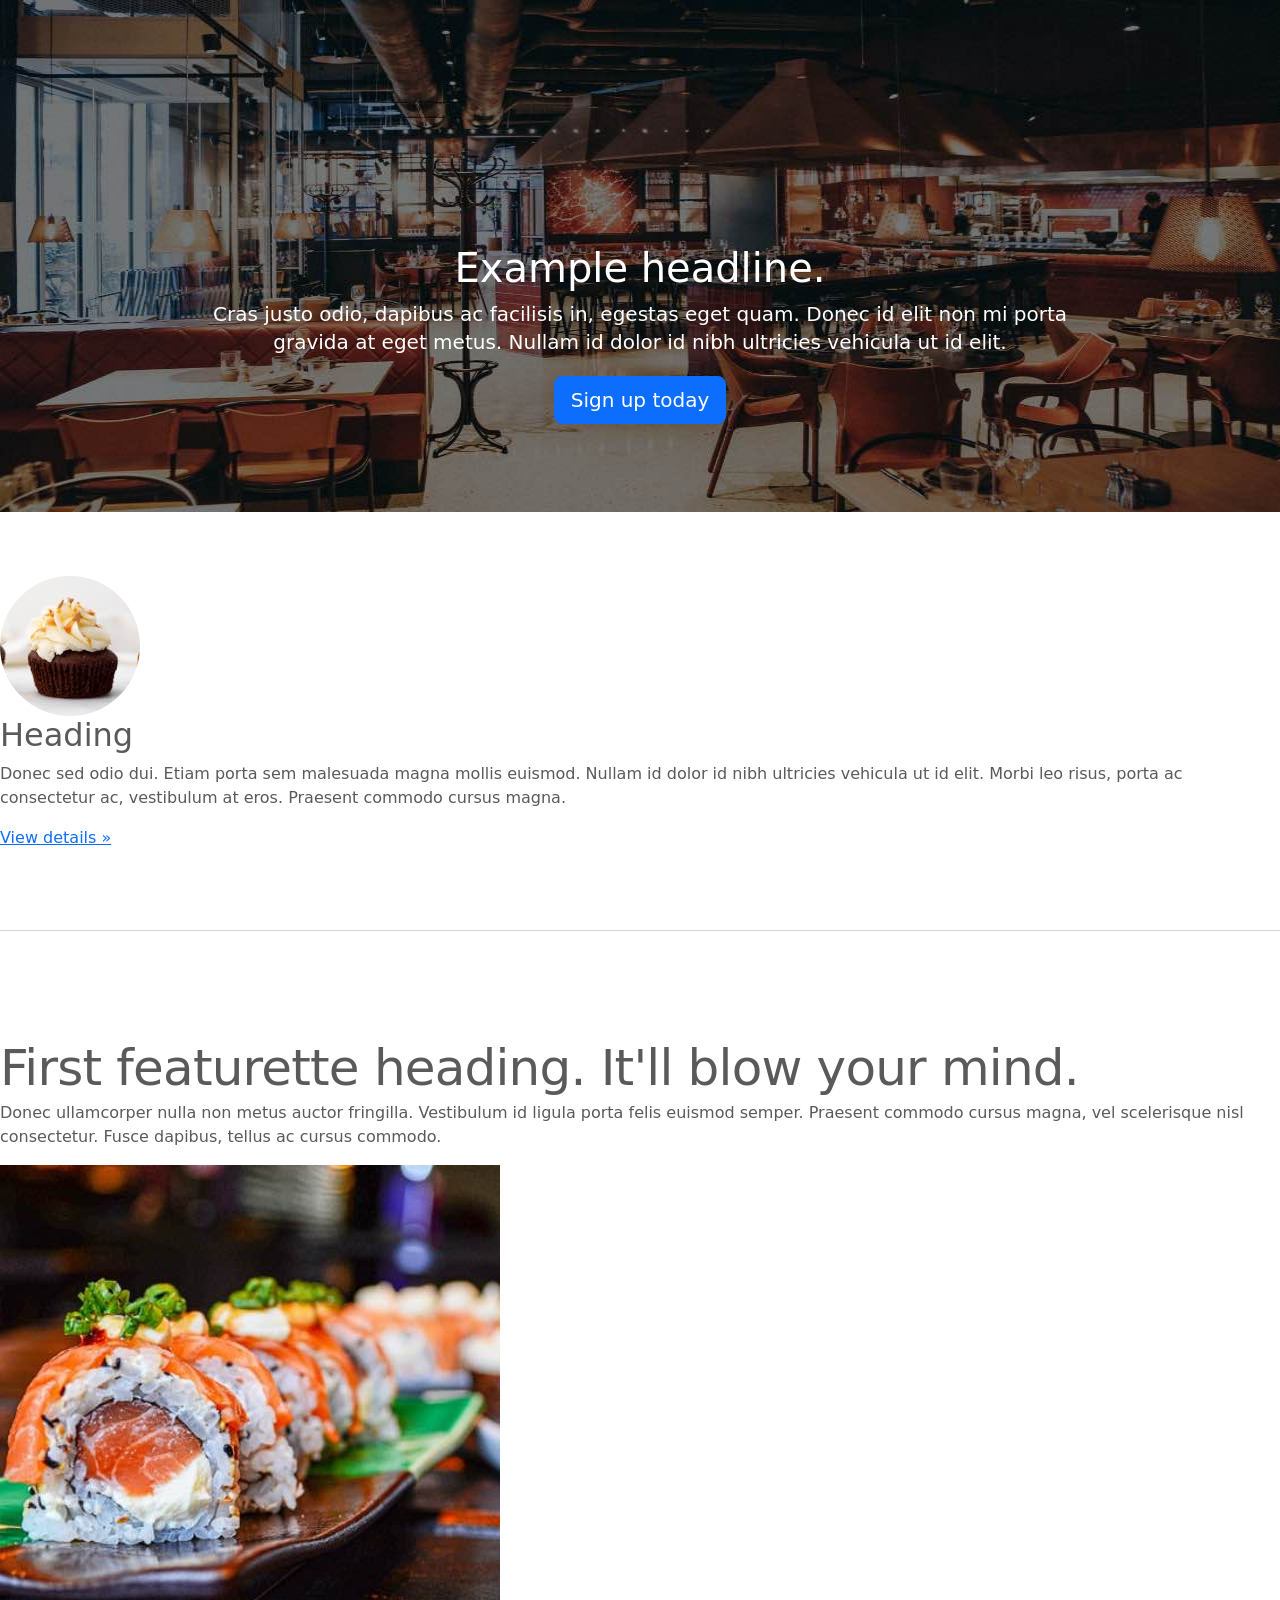
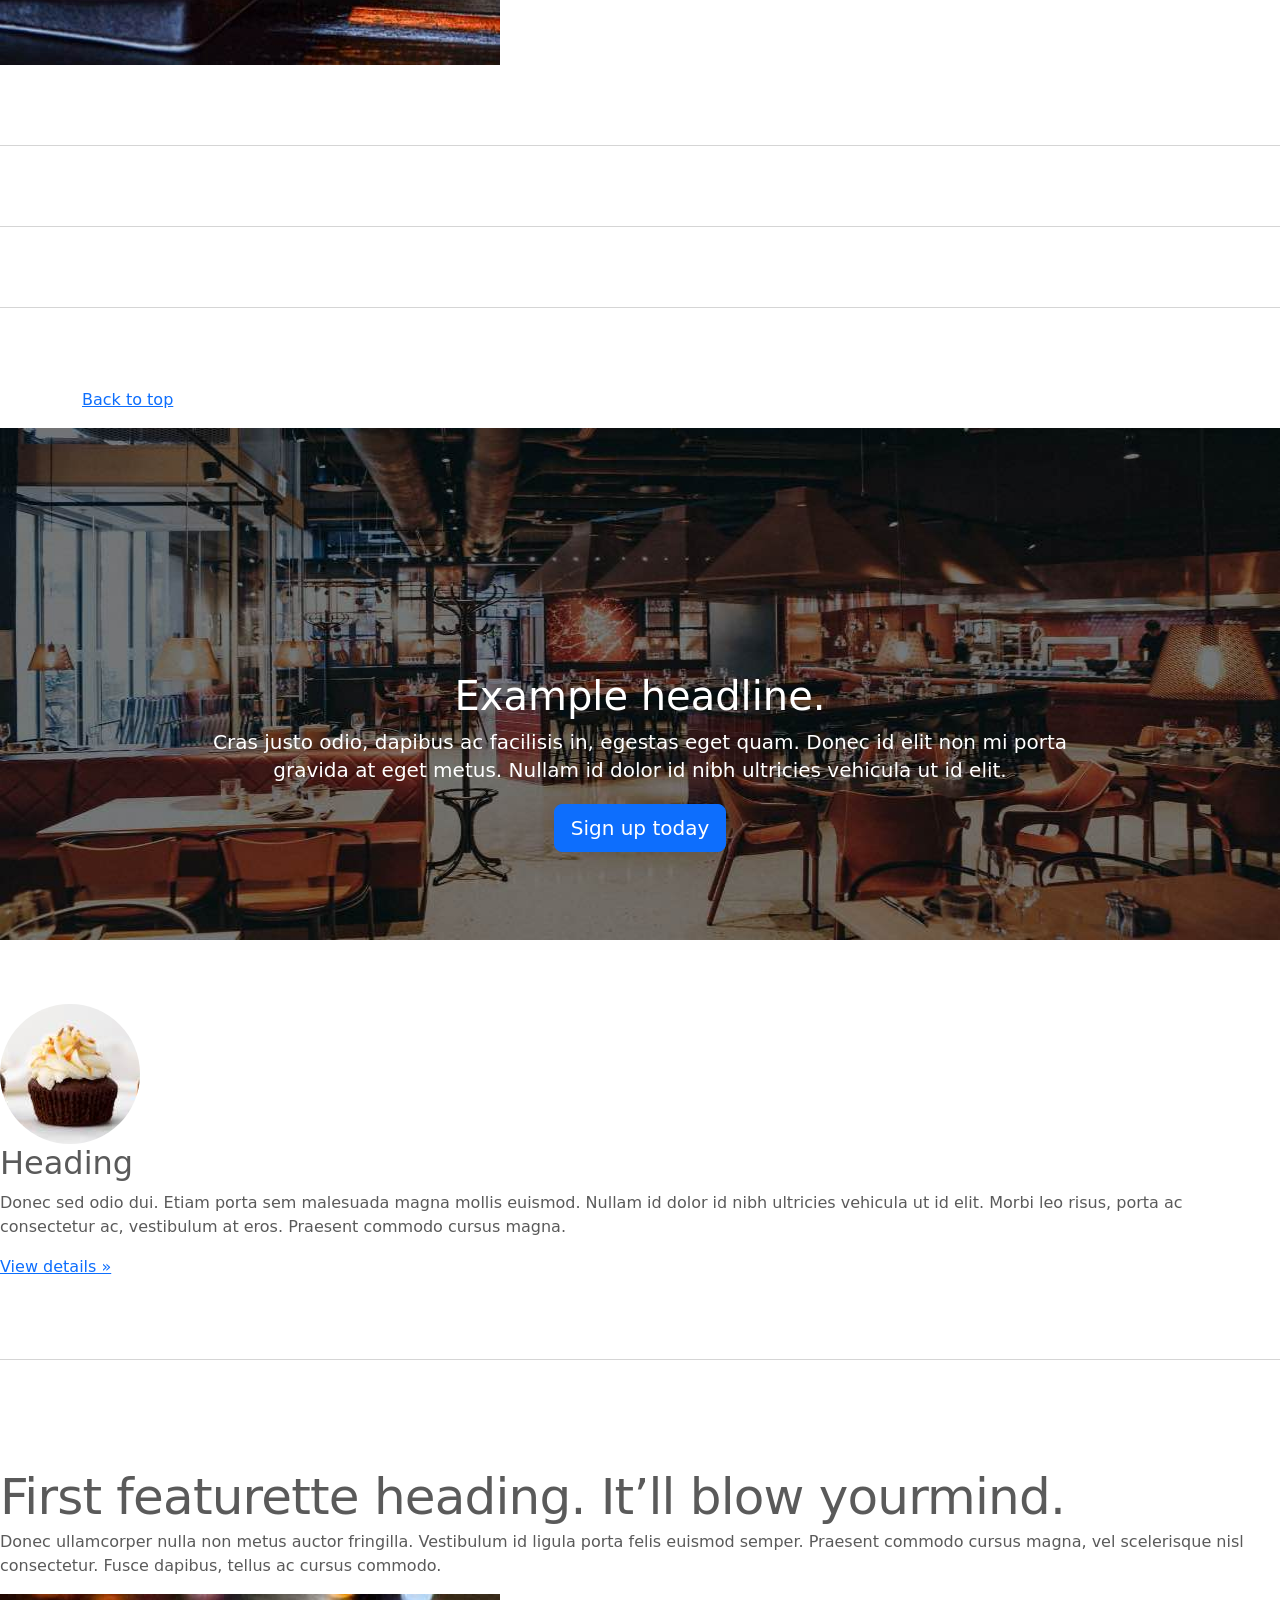
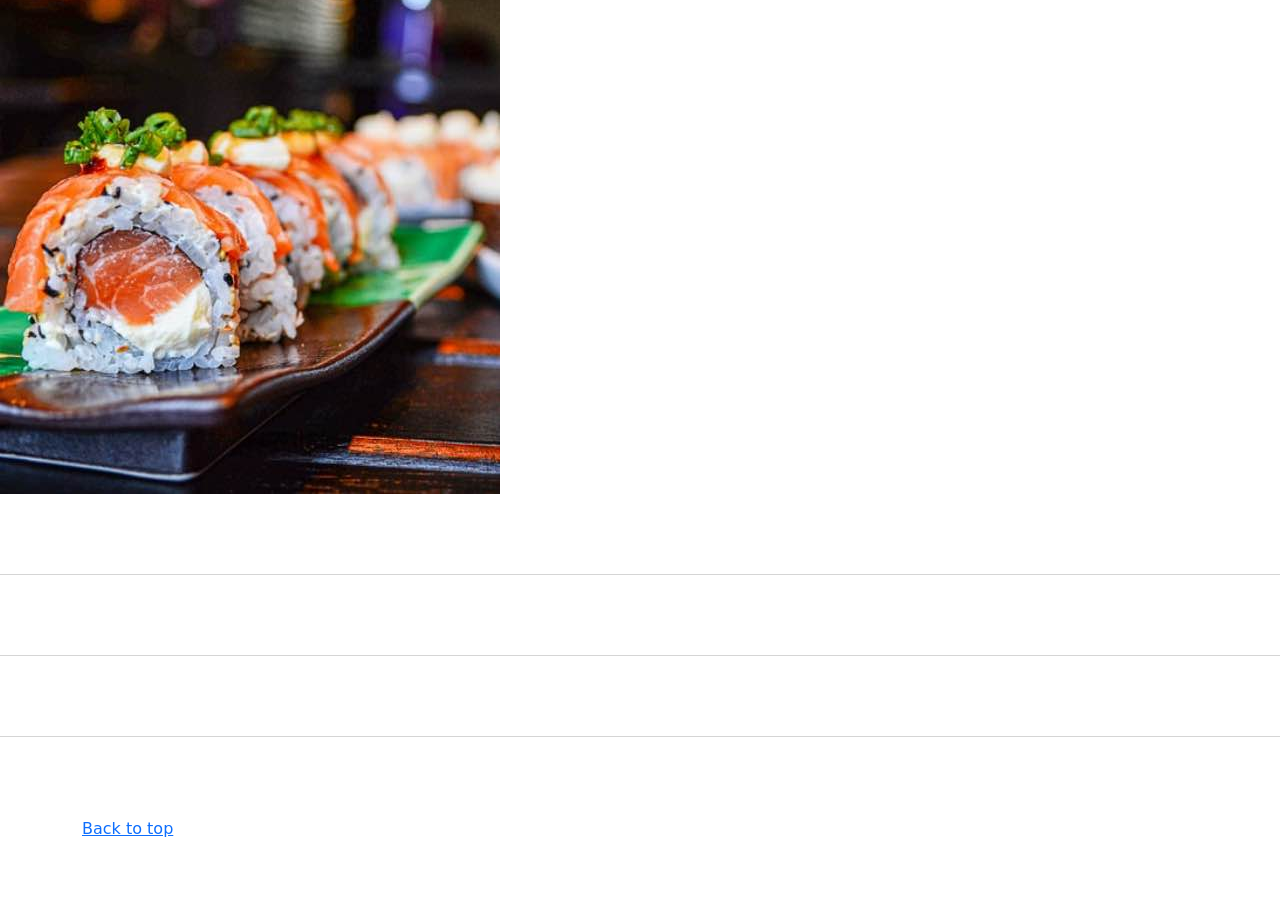
==== kadai_003/index_for_student.html @ 228830ce "kadai_003をアップロードしました" ====
<!doctype html>
<html lang="en">
  <head>
    <meta charset="utf-8">
    <meta name="viewport" content="width=device-width, initial-scale=1">
    <meta name="description" content="">
    <meta name="author" content="Mark Otto, Jacob Thornton, and Bootstrap contributors">
    <meta name="generator" content="Hugo 0.79.0">
    <title>Carousel Template · Bootstrap v5.0</title>
    <link rel="canonical" href="https://getbootstrap.com/docs/5.0/examples/carousel/">
    <!-- ************************************************ bootstrap.min.cssの読み込み -->
    <link href="https://cdn.jsdelivr.net/npm/bootstrap@5.0.0-beta1/dist/css/bootstrap.min.css" rel="stylesheet" integrity="sha384-giJF6kkoqNQ00vy+HMDP7azOuL0xtbfIcaT9wjKHr8RbDVddVHyTfAAsrekwKmP1" crossorigin="anonymous">
    <!-- ************************************************ carousel.cssの読み込み -->
    <link href="carousel.css" rel="stylesheet">
    <!-- ************************************************ bootstrap.bundle.min.jsの読み込み -->
    <script src="https://cdn.jsdelivr.net/npm/bootstrap@5.0.0-beta1/dist/js/bootstrap.bundle.min.js" integrity="sha384-ygbV9kiqUc6oa4msXn9868pTtWMgiQaeYH7/t7LECLbyPA2x65Kgf80OJFdroafW" crossorigin="anonymous" defer></script>
  </head>
  <body>
    <main>
      <!-- ************************************************ カルーセル開始 -->
      <!-- <div id="myCarousel" class="carousel slide" data-bs-ride="carousel"> -->
      <div id="myCarousel" class="carousel slide carousel-fade" data-bs-ride="carousel">
        <!-- <div class="carousel-inner"> -->
        <div class="carousel-inner">
          <!-- <div class="carousel-item active"> -->
          <div class="carousel-item active">
            <img src="img/top_1.jpg" alt="サンプル画像1">
            <div class="container">
              <!-- <div class="carousel-caption"> -->
              <div class="carousel-caption">
                <h1>Example headline.</h1>
                <p>Cras justo odio, dapibus ac facilisis in, egestas eget quam. Donec id elit non mi porta gravida at eget
                  metus. Nullam id dolor id nibh ultricies vehicula ut id elit.</p>
                <!-- <p><a class="btn btn-lg btn-primary" href="#" role="button">Sign up today</a></p> -->
                <p><a class="btn btn-lg btn-primary" href="#" role="button">Sign up today</a></p>
              </div>
            </div>
          </div>

          <div class="carousel-item">
            <img src="img/top_2.jpg" alt="サンプル画像2">
            <div class="container">
              <div class="carousel-caption">
                <h1>Another headline.</h1>
                <p>Cras justo odio, dapibus ac facilisis in, egestas eget quam. Donec id elit non mi porta gravida at eget
                  metus. Nullam id dolor id nibh ultricies vehicula ut id elit.</p>
                <p><a class="btn btn-lg btn-primary" href="#" role="button">Learn more</a></p>
              </div>
            </div>
          </div>

          <div class="carousel-item">
            <img src="img/top_3.jpg" alt="サンプル画像3">
            <div class="container">
              <div class="carousel-caption">
                <h1>One more for good measure.</h1>
                <p>Cras justo odio, dapibus ac facilisis in, egestas eget quam. Donec id elit non mi porta gravida at eget
                  metus. Nullam id dolor id nibh ultricies vehicula ut id elit.</p>
                <p><a class="btn btn-lg btn-primary" href="#" role="button">Browse gallery</a></p>
              </div>
            </div>
          </div>  

        </div>
      </div>
      <!-- ************************************************ カルーセル終了 -->
      <!-- <div class="container marketing"> -->
      <div class="">
        <!-- <div class="row"> -->
        <div class="">
          <!-- <div class="col-lg-4"> -->
          <div class="">
            <img src="img/cake.jpg" class="rounded-circle" alt="サンプル画像2">
            <h2>Heading</h2>
            <p>Donec sed odio dui. Etiam porta sem malesuada magna mollis euismod. Nullam id dolor id nibh ultricies
              vehicula ut id elit. Morbi leo risus, porta ac consectetur ac, vestibulum at eros. Praesent commodo cursus
              magna.</p>
            <!-- <p><a class="btn btn-secondary" href="#" role="button">View details &raquo;</a></p> -->
            <p><a class="" href="#" role="button">View details &raquo;</a></p>
          </div>
        </div>
        <hr class="featurette-divider">
        <!-- <div class="row"> -->
        <div class="">
          <!-- <div class="col-md-7"> -->
          <div class="">
            <!-- <h2 class="featurette-heading">First featurette heading. <span class="text-muted">It'll blow your mind.</span> -->
            <h2 class="featurette-heading">First featurette heading. <span class="">It'll blow your mind.</span></h2>
            <!-- <p class="lead">Donec ullamcorper nulla non metus auctor fringilla. Vestibulum id ligula porta felis
              euismod
              semper. Praesent commodo cursus magna, vel scelerisque nisl consectetur. Fusce dapibus, tellus ac cursus
              commodo.</p> -->
            <p class="">
              Donec ullamcorper nulla non metus auctor fringilla. Vestibulum id ligula porta felis
              euismod
              semper. Praesent commodo cursus magna, vel scelerisque nisl consectetur. Fusce dapibus, tellus ac cursus
              commodo.
            </p>
          </div>
          <!-- <div class="col-md-5"> -->
          <div class="">
            <!-- <img src="img/sushi.jpg" class="img-fluid" alt=""> -->
            <img src="img/sushi.jpg" class="" alt="サンプル画像3">
          </div>
        </div>
        <hr class="featurette-divider">
        <!-- ここにもう一つ左右を反転させたものを作ります。 -->
        <hr class="featurette-divider">
        <!-- ここにもう一つ左右を反転させたものを作ります。 -->
        <hr class="featurette-divider">
        <footer class="container">
          <!-- <p class="float-end"><a href="#">Back to top</a></p> -->
          <p class=""><a href="#">Back to top</a></p>
        </footer>
      </div>
    </main>
  </body>

</html>
  </head>
  <body>
    <main>
      <!-- ************************************************ カールセル開始 -->
      <!-- <div id="myCarousel" class="carousel slide" data-bs-ride="carousel"> -->
      <div id="myCarousel" class="carousel slide" data-bs-ride="carousel">
        <!-- <div class="carousel-inner"> -->
        <div class="carousel-inner">
          <!-- <div class="carousel-item active"> -->
          <div class="carousel-item active">
            <img src="img/top_1.jpg" alt="サンプル画像1">
            <div class="container">
              <!-- <div class="carousel-caption"> -->
              <div class="carousel-caption">
                <h1>Example headline.</h1>
                <p>Cras justo odio, dapibus ac facilisis in, egestas eget quam. Donec id elit non mi porta gravida at eget
                  metus. Nullam id dolor id nibh ultricies vehicula ut id elit.</p>
                <!-- <p><a class="btn btn-lg btn-primary" href="#" role="button">Sign up today</a></p> -->
                <p><a class="btn btn-lg btn-primary" href="#" role="button">Sign up today</a></p>
              </div>
            </div>
          </div>
        </div>
      </div>
      <!-- ************************************************ カールセル終了 -->
      <!-- <div class="container marketing"> -->
      <div class="">
        <!-- <div class="row"> -->
        <div class="">
          <!-- <div class="col-lg-4"> -->
          <div class="">
            <img src="img/cake.jpg" class="rounded-circle" alt="サンプル画像2">
            <h2>Heading</h2>
            <p>Donec sed odio dui. Etiam porta sem malesuada magna mollis euismod. Nullam id dolor id nibh ultricies
              vehicula ut id elit. Morbi leo risus, porta ac consectetur ac, vestibulum at eros. Praesent commodo cursus
              magna.</p>
            <!-- <p><a class="btn btn-secondary" href="#" role="button">View details &raquo;</a></p> -->
            <p><a class="" href="#" role="button">View details &raquo;</a></p>
          </div>
        </div>
        <hr class="featurette-divider">
        <!-- <div class="row"> -->
        <div class="">
          <!-- <div class="col-md-7"> -->
          <div class="">
            <!-- <h2 class="featurette-heading">First featurette heading. <span class="text-muted">It’ll blow yourmind.</span> -->
            <h2 class="featurette-heading">First featurette heading. <span class="">It’ll blow yourmind.</span></h2>
            <!-- <p class="lead">Donec ullamcorper nulla non metus auctor fringilla. Vestibulum id ligula porta felis
              euismod
              semper. Praesent commodo cursus magna, vel scelerisque nisl consectetur. Fusce dapibus, tellus ac cursus
              commodo.</p> -->
            <p class="">
              Donec ullamcorper nulla non metus auctor fringilla. Vestibulum id ligula porta felis
              euismod
              semper. Praesent commodo cursus magna, vel scelerisque nisl consectetur. Fusce dapibus, tellus ac cursus
              commodo.
            </p>
          </div>
          <!-- <div class="col-md-5"> -->
          <div class="">
            <!-- <img src="img/sushi.jpg" class="img-fluid" alt=""> -->
            <img src="img/sushi.jpg" class="" alt="サンプル画像3">
          </div>
        </div>
        <hr class="featurette-divider">
        <!-- ここにもう一つ左右を反転させたものを作ります。 -->
        <hr class="featurette-divider">
        <!-- ここにもう一つ左右を反転させたものを作ります。 -->
        <hr class="featurette-divider">
        <footer class="container">
          <!-- <p class="float-end"><a href="#">Back to top</a></p> -->
          <p class=""><a href="#">Back to top</a></p>
        </footer>
      </div>
    </main>
  </body>

</html>
---- kadai_003/carousel.css ----
/* ----------------------------------------------- 全体の文字色修正と下部の余白の調整 */
body {
  /* padding-top: 3rem; */
  padding-bottom: 3rem;
  color: #5a5a5a;
}

/* ----------------------------------------------- カルーセルのカスタマイズ */
.carousel {
  margin-bottom: 4rem;
}

.carousel-caption {
  bottom: 3rem;
  z-index: 10;
}

.carousel-item {
  height: 32rem;
}

.carousel-item > img {
  position: absolute;
  top: 0;
  left: 0;
  min-width: 100%;
  height: 32rem;
}

/* ----------------------------------------------- マーケティングコンテンツ */
.marketing .col-lg-4 {
  margin-bottom: 1.5rem;
  text-align: center;
}

.marketing h2 {
  font-weight: 400;
}

/* rtl:begin:ignore */
.marketing .col-lg-4 p {
  margin-right: .75rem;
  margin-left: .75rem;
}

/* rtl:end:ignore */

/* ----------------------------------------------- フィーチャーレット */
.featurette-divider {
  margin: 5rem 0;
  /* Space out the Bootstrap <hr> more */
}

.featurette-heading {
  font-weight: 300;
  line-height: 1;
  /* rtl:remove */
  letter-spacing: -.05rem;
}

/* ----------------------------------------------- レスポンシブデザイン */
@media (min-width: 40em) {
  .carousel-caption p {
    margin-bottom: 1.25rem;
    font-size: 1.25rem;
    line-height: 1.4;
  }

  .featurette-heading {
    font-size: 50px;
  }
}

@media (min-width: 62em) {
  .featurette-heading {
    margin-top: 7rem;
  }
}
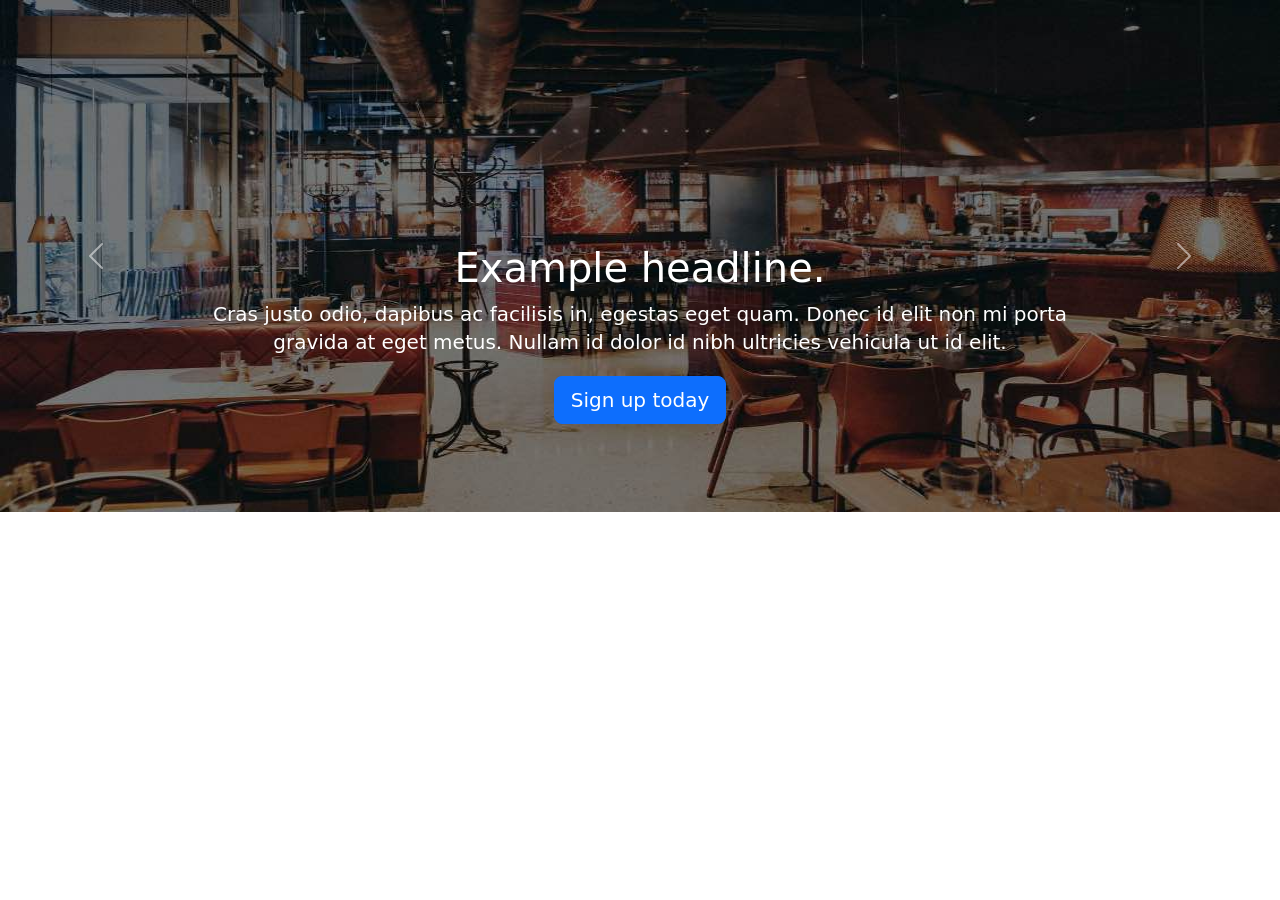
==== commit 85348106: "kadai_003をアップロードしました" ====
--- a/kadai_003/index_for_student.html
+++ b/kadai_003/index_for_student.html
@@ -3,195 +3,62 @@
   <head>
     <meta charset="utf-8">
     <meta name="viewport" content="width=device-width, initial-scale=1">
-    <meta name="description" content="">
-    <meta name="author" content="Mark Otto, Jacob Thornton, and Bootstrap contributors">
-    <meta name="generator" content="Hugo 0.79.0">
     <title>Carousel Template · Bootstrap v5.0</title>
-    <link rel="canonical" href="https://getbootstrap.com/docs/5.0/examples/carousel/">
-    <!-- ************************************************ bootstrap.min.cssの読み込み -->
-    <link href="https://cdn.jsdelivr.net/npm/bootstrap@5.0.0-beta1/dist/css/bootstrap.min.css" rel="stylesheet" integrity="sha384-giJF6kkoqNQ00vy+HMDP7azOuL0xtbfIcaT9wjKHr8RbDVddVHyTfAAsrekwKmP1" crossorigin="anonymous">
-    <!-- ************************************************ carousel.cssの読み込み -->
+    <!-- Bootstrap CSSの読み込み -->
+    <link href="https://cdn.jsdelivr.net/npm/bootstrap@5.0.0-beta1/dist/css/bootstrap.min.css" rel="stylesheet">
+    <!-- カスタムCSS（必要なら） -->
     <link href="carousel.css" rel="stylesheet">
-    <!-- ************************************************ bootstrap.bundle.min.jsの読み込み -->
-    <script src="https://cdn.jsdelivr.net/npm/bootstrap@5.0.0-beta1/dist/js/bootstrap.bundle.min.js" integrity="sha384-ygbV9kiqUc6oa4msXn9868pTtWMgiQaeYH7/t7LECLbyPA2x65Kgf80OJFdroafW" crossorigin="anonymous" defer></script>
+    <!-- Bootstrap JavaScriptの読み込み -->
+    <script src="https://cdn.jsdelivr.net/npm/bootstrap@5.0.0-beta1/dist/js/bootstrap.bundle.min.js" defer></script>
   </head>
   <body>
     <main>
-      <!-- ************************************************ カルーセル開始 -->
-      <!-- <div id="myCarousel" class="carousel slide" data-bs-ride="carousel"> -->
+      <!-- カルーセル開始 -->
       <div id="myCarousel" class="carousel slide carousel-fade" data-bs-ride="carousel">
-        <!-- <div class="carousel-inner"> -->
         <div class="carousel-inner">
-          <!-- <div class="carousel-item active"> -->
           <div class="carousel-item active">
             <img src="img/top_1.jpg" alt="サンプル画像1">
             <div class="container">
-              <!-- <div class="carousel-caption"> -->
               <div class="carousel-caption">
                 <h1>Example headline.</h1>
-                <p>Cras justo odio, dapibus ac facilisis in, egestas eget quam. Donec id elit non mi porta gravida at eget
-                  metus. Nullam id dolor id nibh ultricies vehicula ut id elit.</p>
-                <!-- <p><a class="btn btn-lg btn-primary" href="#" role="button">Sign up today</a></p> -->
+                <p>Cras justo odio, dapibus ac facilisis in, egestas eget quam. Donec id elit non mi porta gravida at eget metus. Nullam id dolor id nibh ultricies vehicula ut id elit.</p>
                 <p><a class="btn btn-lg btn-primary" href="#" role="button">Sign up today</a></p>
               </div>
             </div>
           </div>
-
           <div class="carousel-item">
             <img src="img/top_2.jpg" alt="サンプル画像2">
             <div class="container">
               <div class="carousel-caption">
                 <h1>Another headline.</h1>
-                <p>Cras justo odio, dapibus ac facilisis in, egestas eget quam. Donec id elit non mi porta gravida at eget
-                  metus. Nullam id dolor id nibh ultricies vehicula ut id elit.</p>
+                <p>Cras justo odio, dapibus ac facilisis in, egestas eget quam. Donec id elit non mi porta gravida at eget metus. Nullam id dolor id nibh ultricies vehicula ut id elit.</p>
                 <p><a class="btn btn-lg btn-primary" href="#" role="button">Learn more</a></p>
               </div>
             </div>
           </div>
-
           <div class="carousel-item">
             <img src="img/top_3.jpg" alt="サンプル画像3">
             <div class="container">
               <div class="carousel-caption">
                 <h1>One more for good measure.</h1>
-                <p>Cras justo odio, dapibus ac facilisis in, egestas eget quam. Donec id elit non mi porta gravida at eget
-                  metus. Nullam id dolor id nibh ultricies vehicula ut id elit.</p>
+                <p>Cras justo odio, dapibus ac facilisis in, egestas eget quam. Donec id elit non mi porta gravida at eget metus. Nullam id dolor id nibh ultricies vehicula ut id elit.</p>
                 <p><a class="btn btn-lg btn-primary" href="#" role="button">Browse gallery</a></p>
-              </div>
-            </div>
-          </div>  
-
-        </div>
-      </div>
-      <!-- ************************************************ カルーセル終了 -->
-      <!-- <div class="container marketing"> -->
-      <div class="">
-        <!-- <div class="row"> -->
-        <div class="">
-          <!-- <div class="col-lg-4"> -->
-          <div class="">
-            <img src="img/cake.jpg" class="rounded-circle" alt="サンプル画像2">
-            <h2>Heading</h2>
-            <p>Donec sed odio dui. Etiam porta sem malesuada magna mollis euismod. Nullam id dolor id nibh ultricies
-              vehicula ut id elit. Morbi leo risus, porta ac consectetur ac, vestibulum at eros. Praesent commodo cursus
-              magna.</p>
-            <!-- <p><a class="btn btn-secondary" href="#" role="button">View details &raquo;</a></p> -->
-            <p><a class="" href="#" role="button">View details &raquo;</a></p>
-          </div>
-        </div>
-        <hr class="featurette-divider">
-        <!-- <div class="row"> -->
-        <div class="">
-          <!-- <div class="col-md-7"> -->
-          <div class="">
-            <!-- <h2 class="featurette-heading">First featurette heading. <span class="text-muted">It'll blow your mind.</span> -->
-            <h2 class="featurette-heading">First featurette heading. <span class="">It'll blow your mind.</span></h2>
-            <!-- <p class="lead">Donec ullamcorper nulla non metus auctor fringilla. Vestibulum id ligula porta felis
-              euismod
-              semper. Praesent commodo cursus magna, vel scelerisque nisl consectetur. Fusce dapibus, tellus ac cursus
-              commodo.</p> -->
-            <p class="">
-              Donec ullamcorper nulla non metus auctor fringilla. Vestibulum id ligula porta felis
-              euismod
-              semper. Praesent commodo cursus magna, vel scelerisque nisl consectetur. Fusce dapibus, tellus ac cursus
-              commodo.
-            </p>
-          </div>
-          <!-- <div class="col-md-5"> -->
-          <div class="">
-            <!-- <img src="img/sushi.jpg" class="img-fluid" alt=""> -->
-            <img src="img/sushi.jpg" class="" alt="サンプル画像3">
-          </div>
-        </div>
-        <hr class="featurette-divider">
-        <!-- ここにもう一つ左右を反転させたものを作ります。 -->
-        <hr class="featurette-divider">
-        <!-- ここにもう一つ左右を反転させたものを作ります。 -->
-        <hr class="featurette-divider">
-        <footer class="container">
-          <!-- <p class="float-end"><a href="#">Back to top</a></p> -->
-          <p class=""><a href="#">Back to top</a></p>
-        </footer>
-      </div>
-    </main>
-  </body>
-
-</html>
-  </head>
-  <body>
-    <main>
-      <!-- ************************************************ カールセル開始 -->
-      <!-- <div id="myCarousel" class="carousel slide" data-bs-ride="carousel"> -->
-      <div id="myCarousel" class="carousel slide" data-bs-ride="carousel">
-        <!-- <div class="carousel-inner"> -->
-        <div class="carousel-inner">
-          <!-- <div class="carousel-item active"> -->
-          <div class="carousel-item active">
-            <img src="img/top_1.jpg" alt="サンプル画像1">
-            <div class="container">
-              <!-- <div class="carousel-caption"> -->
-              <div class="carousel-caption">
-                <h1>Example headline.</h1>
-                <p>Cras justo odio, dapibus ac facilisis in, egestas eget quam. Donec id elit non mi porta gravida at eget
-                  metus. Nullam id dolor id nibh ultricies vehicula ut id elit.</p>
-                <!-- <p><a class="btn btn-lg btn-primary" href="#" role="button">Sign up today</a></p> -->
-                <p><a class="btn btn-lg btn-primary" href="#" role="button">Sign up today</a></p>
               </div>
             </div>
           </div>
         </div>
+        <!-- カルーセルの操作ボタン（必要なら追加してください） -->
+        <button class="carousel-control-prev" type="button" data-bs-target="#myCarousel" data-bs-slide="prev">
+          <span class="carousel-control-prev-icon" aria-hidden="true"></span>
+          <span class="visually-hidden">Previous</span>
+        </button>
+        <button class="carousel-control-next" type="button" data-bs-target="#myCarousel" data-bs-slide="next">
+          <span class="carousel-control-next-icon" aria-hidden="true"></span>
+          <span class="visually-hidden">Next</span>
+        </button>
       </div>
-      <!-- ************************************************ カールセル終了 -->
-      <!-- <div class="container marketing"> -->
-      <div class="">
-        <!-- <div class="row"> -->
-        <div class="">
-          <!-- <div class="col-lg-4"> -->
-          <div class="">
-            <img src="img/cake.jpg" class="rounded-circle" alt="サンプル画像2">
-            <h2>Heading</h2>
-            <p>Donec sed odio dui. Etiam porta sem malesuada magna mollis euismod. Nullam id dolor id nibh ultricies
-              vehicula ut id elit. Morbi leo risus, porta ac consectetur ac, vestibulum at eros. Praesent commodo cursus
-              magna.</p>
-            <!-- <p><a class="btn btn-secondary" href="#" role="button">View details &raquo;</a></p> -->
-            <p><a class="" href="#" role="button">View details &raquo;</a></p>
-          </div>
-        </div>
-        <hr class="featurette-divider">
-        <!-- <div class="row"> -->
-        <div class="">
-          <!-- <div class="col-md-7"> -->
-          <div class="">
-            <!-- <h2 class="featurette-heading">First featurette heading. <span class="text-muted">It’ll blow yourmind.</span> -->
-            <h2 class="featurette-heading">First featurette heading. <span class="">It’ll blow yourmind.</span></h2>
-            <!-- <p class="lead">Donec ullamcorper nulla non metus auctor fringilla. Vestibulum id ligula porta felis
-              euismod
-              semper. Praesent commodo cursus magna, vel scelerisque nisl consectetur. Fusce dapibus, tellus ac cursus
-              commodo.</p> -->
-            <p class="">
-              Donec ullamcorper nulla non metus auctor fringilla. Vestibulum id ligula porta felis
-              euismod
-              semper. Praesent commodo cursus magna, vel scelerisque nisl consectetur. Fusce dapibus, tellus ac cursus
-              commodo.
-            </p>
-          </div>
-          <!-- <div class="col-md-5"> -->
-          <div class="">
-            <!-- <img src="img/sushi.jpg" class="img-fluid" alt=""> -->
-            <img src="img/sushi.jpg" class="" alt="サンプル画像3">
-          </div>
-        </div>
-        <hr class="featurette-divider">
-        <!-- ここにもう一つ左右を反転させたものを作ります。 -->
-        <hr class="featurette-divider">
-        <!-- ここにもう一つ左右を反転させたものを作ります。 -->
-        <hr class="featurette-divider">
-        <footer class="container">
-          <!-- <p class="float-end"><a href="#">Back to top</a></p> -->
-          <p class=""><a href="#">Back to top</a></p>
-        </footer>
-      </div>
+      <!-- カルーセル終了 -->
+      <!-- 以下、他のコンテンツはお好みで -->
     </main>
   </body>
-
 </html>
